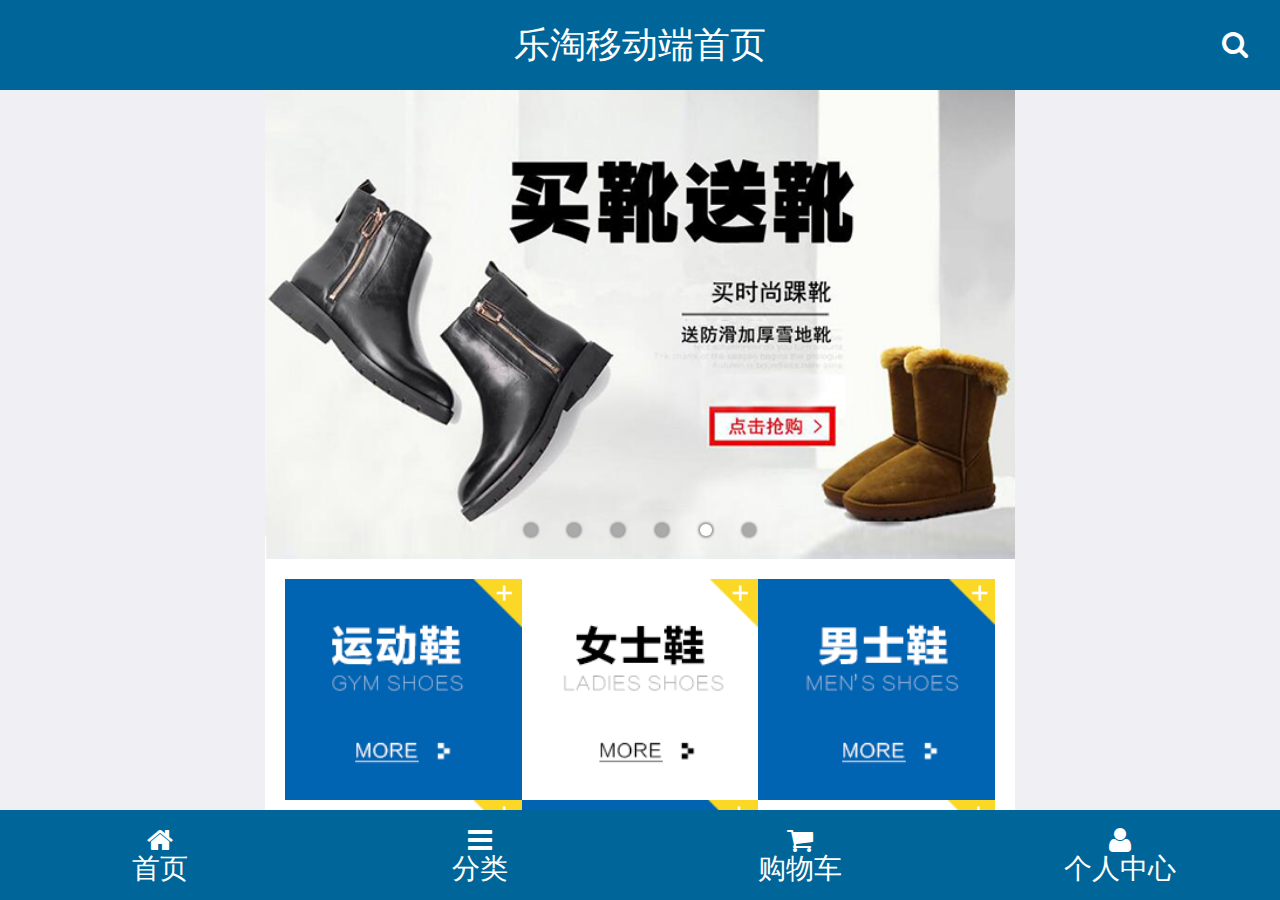
==== public/m/index.html @ 8a6fc42e "letao电商全端项目第一天项目初始化-主页和分类页面布局" ====
<!DOCTYPE html>
<html lang="en">

<head>
    <meta charset="UTF-8">
    <meta name="viewport" content="width=device-width, initial-scale=1.0">
    <meta http-equiv="X-UA-Compatible" content="ie=edge">
    <title>乐淘</title>
    <!-- 引入站点图标 -->
    <link rel="icon" href="./images/favicon.ico">
    <!-- 引入MUI的css -->
    <link rel="stylesheet" href="./lib/mui/css/mui.css">
    <!-- 引入fontAwesome 字体图标库的包 -->
    <link rel="stylesheet" href="./lib/fontAwesome/css/font-awesome.css">
    <!-- 引入自己主页的less,注意 rel = "stylesheet/less" -->
    <link rel="stylesheet/less" href="./less/index.less">
    <!-- 引入less.js编译文件 用来编译less代码成css -->
    <script src="./lib/less/less.js"></script>
    <!-- 引入rem屏幕适配的js代码 -->
    <script src="./js/rem.js"></script>
</head>

<body>
    <!-- 头部区域 -->
    <header id="header">
        <a href="#" class="left"></a>
        <h4 class="center">乐淘移动端首页</h4>
        <a href="search.html" class="right fa fa-search"></a>
    </header>

    <!-- 主体区域 -->
    <main id="main">
        <div class="mui-scroll-wrapper">
            <!-- 所有要滚动的内容的容器 和swiper-slide一样 -->
            <div class="mui-scroll">
                <!-- 这里放置真实显示的DOM内容 -->
                <!-- 轮播图 -->
                <section id="slide">
                    <div class="mui-slider">
                        <div class="mui-slider-group mui-slider-loop">
                            <!--支持循环，需要重复图片节点-->
                            <div class="mui-slider-item mui-slider-item-duplicate"><a href="#"><img src="./images/banner6.png" /></a></div>
                            <div class="mui-slider-item"><a href="#"><img src="./images/banner1.png" /></a></div>
                            <div class="mui-slider-item"><a href="#"><img src="./images/banner2.png" /></a></div>
                            <div class="mui-slider-item"><a href="#"><img src="./images/banner3.png" /></a></div>
                            <div class="mui-slider-item"><a href="#"><img src="./images/banner4.png" /></a></div>
                            <div class="mui-slider-item"><a href="#"><img src="./images/banner5.png" /></a></div>
                            <div class="mui-slider-item"><a href="#"><img src="./images/banner6.png" /></a></div>
                            <!--支持循环，需要重复图片节点-->
                            <div class="mui-slider-item mui-slider-item-duplicate"><a href="#"><img src="./images/banner1.png" /></a></div>
                        </div>
                        <!-- 小圆点的容器和 slide-group同级的 -->
                        <div class="mui-slider-indicator">
                            <div class="mui-indicator"></div>
                            <div class="mui-indicator"></div>
                            <div class="mui-indicator"></div>
                            <div class="mui-indicator"></div>
                            <div class="mui-indicator mui-active"></div>
                            <div class="mui-indicator"></div>
                        </div>
                    </div>
                </section>
                <!-- 导航条 -->
                <nav id="nav">
                    <div class="mui-row">
                        <div class="mui-col-xs-4"><a href="#"><img src="images/nav1.png" alt=""></a></div>
                        <div class="mui-col-xs-4"><a href="#"><img src="images/nav2.png" alt=""></a></div>
                        <div class="mui-col-xs-4"><a href="#"><img src="images/nav3.png" alt=""></a></div>
                        <div class="mui-col-xs-4"><a href="#"><img src="images/nav4.png" alt=""></a></div>
                        <div class="mui-col-xs-4"><a href="#"><img src="images/nav5.png" alt=""></a></div>
                        <div class="mui-col-xs-4"><a href="#"><img src="images/nav6.png" alt=""></a></div>
                    </div>
                </nav>
                <!-- 广告 -->
                <section id="banner">
                    <div class="mui-row">
                        <div class="mui-col-xs-8 left">
                            <a href="#">
                                <img src="./images/active1.png" alt="">
                                <img src="./images/active2.png" alt="">
                            </a>
                            <a href="#">
                                <img src="./images/active4.png" alt="">
                                <img src="./images/active5.png" alt="">
                            </a>
                        </div>
                        <div class="mui-col-xs-4 right">
                            <a href="#">
                                <img src="./images/active3.png" alt="">
                            </a>
                        </div>
                    </div>
                </section>
                <!-- 品牌专区 -->
                <section id="brand">
                    <div class="title">
                        <a href="#"><img src="./images/title0.png" alt=""></a>
                    </div>
                    <div class="content">
                        <div class="mui-row">
                            <div class="mui-col-xs-3"><a href="#"><img src="images/brand1.png" alt=""></a></div>
                            <div class="mui-col-xs-3"><a href="#"><img src="images/brand2.png" alt=""></a></div>
                            <div class="mui-col-xs-3"><a href="#"><img src="images/brand3.png" alt=""></a></div>
                            <div class="mui-col-xs-3"><a href="#"><img src="images/brand4.png" alt=""></a></div>
                            <div class="mui-col-xs-3"><a href="#"><img src="images/brand5.png" alt=""></a></div>
                            <div class="mui-col-xs-3"><a href="#"><img src="images/brand6.png" alt=""></a></div>
                            <div class="mui-col-xs-3"><a href="#"><img src="images/brand7.png" alt=""></a></div>
                            <div class="mui-col-xs-3"><a href="#"><img src="images/brand8.png" alt=""></a></div>
                        </div>
                    </div>
                </section>
                <!-- 运动专区 -->
                <section id="sport">
                    <div class="title">
                        <a href="#">
                            <img src="http://134.175.175.137:80/picture//website/ff80808157ffc1c2015800534d4c0000/2017/ca0f45ee03ea403bb8466319c165d3e5.jpg"
                                alt="">
                        </a>
                    </div>
                    <div class="content">
                        <div class="mui-row">
                            <div class="mui-col-xs-6"><a href="#"><img src="http://134.175.175.137:80/picture//website/ff80808157ffc1c2015800534d4c0000/2017/5508e52ca7b54c6da95a1b41ca3d1a87.jpg"
                                        alt=""></a></div>
                            <div class="mui-col-xs-6"><a href="#"><img src="http://134.175.175.137:80/picture//website/ff80808157ffc1c2015800534d4c0000/2017/5508e52ca7b54c6da95a1b41ca3d1a87.jpg"
                                        alt=""></a></div>
                            <div class="mui-col-xs-6"><a href="#"><img src="http://134.175.175.137:80/picture//website/ff80808157ffc1c2015800534d4c0000/2017/5508e52ca7b54c6da95a1b41ca3d1a87.jpg"
                                        alt=""></a></div>
                            <div class="mui-col-xs-6"><a href="#"><img src="http://134.175.175.137:80/picture//website/ff80808157ffc1c2015800534d4c0000/2017/5508e52ca7b54c6da95a1b41ca3d1a87.jpg"
                                        alt=""></a></div>
                        </div>
                    </div>
                </section>
                <!-- 女士专区 -->
                <section id="women">
                    <div class="title">
                        <a href="#">
                            <img src="http://134.175.175.137:80/picture//website/ff80808157ffc1c2015800534d4c0000/2017/5133a782a00c45d1b22ba19266b930c0.jpg"
                                alt="">
                        </a>
                    </div>
                    <div class="content">
                        <div class="mui-row">
                            <div class="mui-col-xs-6"><a href="#"><img src="http://134.175.175.137:80/picture//website/ff80808157ffc1c2015800534d4c0000/2017/22066853decf491c8aa353bbea5b9f3d.jpg"
                                        alt=""></a></div>
                            <div class="mui-col-xs-6"><a href="#"><img src="http://134.175.175.137:80/picture//website/ff80808157ffc1c2015800534d4c0000/2017/22066853decf491c8aa353bbea5b9f3d.jpg"
                                        alt=""></a></div>
                            <div class="mui-col-xs-6"><a href="#"><img src="http://134.175.175.137:80/picture//website/ff80808157ffc1c2015800534d4c0000/2017/22066853decf491c8aa353bbea5b9f3d.jpg"
                                        alt=""></a></div>
                            <div class="mui-col-xs-6"><a href="#"><img src="http://134.175.175.137:80/picture//website/ff80808157ffc1c2015800534d4c0000/2017/22066853decf491c8aa353bbea5b9f3d.jpg"
                                        alt=""></a></div>
                        </div>
                    </div>
                </section>
                <!-- 男士专区 -->
                <section id="man">
                    <div class="title">
                        <a href="#">
                            <img src="http://134.175.175.137:80/picture//website/ff80808157ffc1c2015800534d4c0000/2017/9bd16c7cee9f4023b84a05ae8aacf794.jpg"
                                alt="">
                        </a>
                    </div>
                    <div class="content">
                        <div class="mui-row">
                            <div class="mui-col-xs-6"><a href="#"><img src="http://134.175.175.137:80/picture//website/ff80808157ffc1c2015800534d4c0000/2017/b8ca604e5eea40558b209a8a2f185fe9.jpg"
                                        alt=""></a></div>
                            <div class="mui-col-xs-6"><a href="#"><img src="http://134.175.175.137:80/picture//website/ff80808157ffc1c2015800534d4c0000/2017/b8ca604e5eea40558b209a8a2f185fe9.jpg"
                                        alt=""></a></div>
                            <div class="mui-col-xs-6"><a href="#"><img src="http://134.175.175.137:80/picture//website/ff80808157ffc1c2015800534d4c0000/2017/b8ca604e5eea40558b209a8a2f185fe9.jpg"
                                        alt=""></a></div>
                            <div class="mui-col-xs-6"><a href="#"><img src="http://134.175.175.137:80/picture//website/ff80808157ffc1c2015800534d4c0000/2017/b8ca604e5eea40558b209a8a2f185fe9.jpg"
                                        alt=""></a></div>
                        </div>
                    </div>
                </section>
            </div>
        </div>
    </main>
    <footer id="footer">
        <div class="mui-row">
            <div class="mui-col-xs-3"><a href="index.html"><i class="fa fa-home"></i><span>首页</span></a></div>
            <div class="mui-col-xs-3"><a href="category.html"><i class="fa fa-bars"></i><span>分类</span></a></div>
            <div class="mui-col-xs-3"><a href="cart.html"><i class="fa fa-shopping-cart"></i><span>购物车</span></a></div>
            <div class="mui-col-xs-3"><a href="user.html"><i class="fa fa-user"></i><span>个人中心</span></a></div>
        </div>
    </footer>



    <script src="./lib/mui/js/mui.js"></script>
    <script src="./lib/zepto/zepto.min.js"></script>
    <script src="./lib/artTemplate/template-web.js"></script>
    <script src="./js/index.js"></script>
</body>

</html>
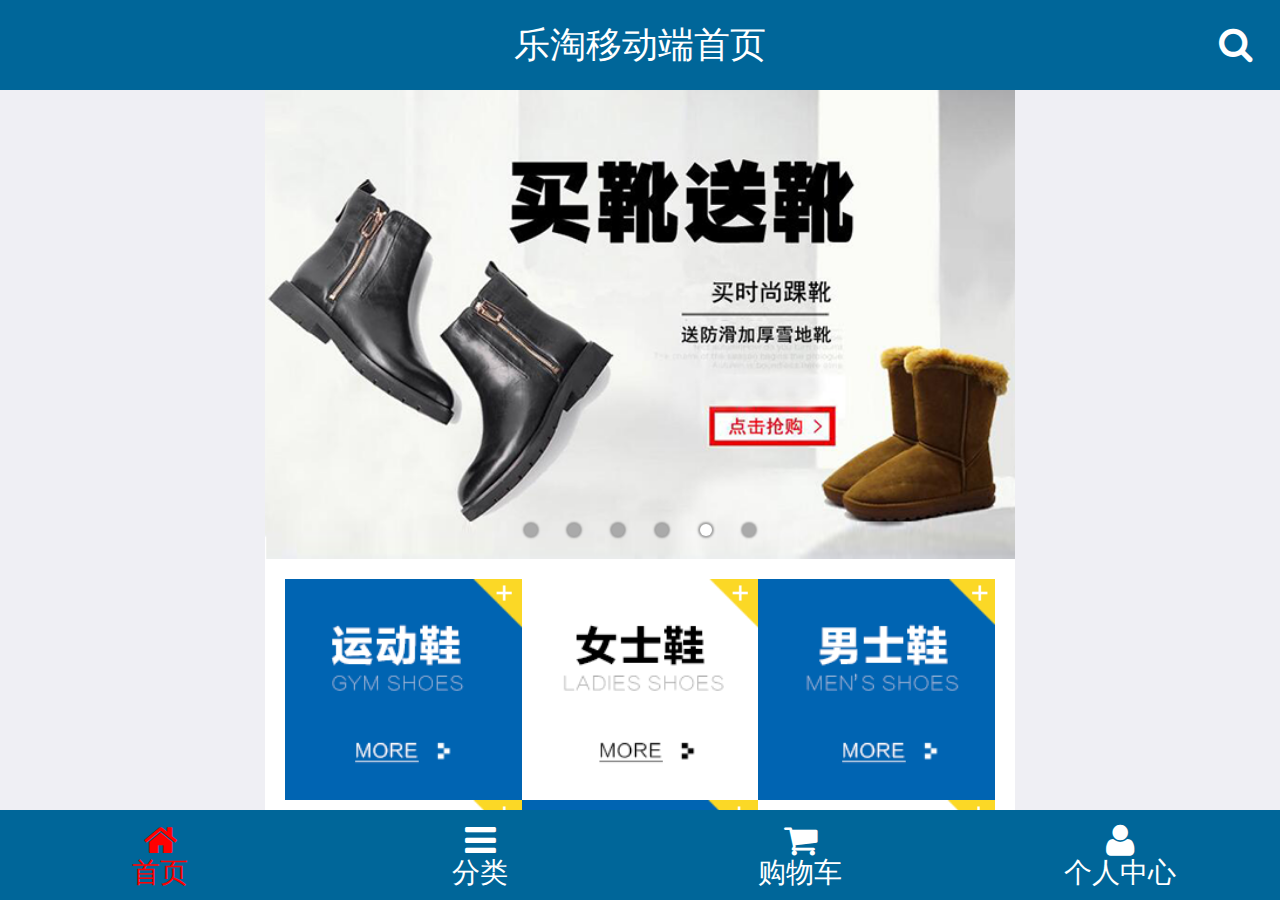
==== commit e71b6ce1: "完成乐淘手机端" ====
--- a/public/m/index.html
+++ b/public/m/index.html
@@ -3,7 +3,8 @@
 
 <head>
     <meta charset="UTF-8">
-    <meta name="viewport" content="width=device-width, initial-scale=1.0">
+    <!-- <meta name="viewport" content="width=device-width, initial-scale=1.0"> -->
+    <meta name="viewport" content="width=device-width, user-scalable=no, initial-scale=1.0, maximum-scale=1.0, minimum-scale=1.0">
     <meta http-equiv="X-UA-Compatible" content="ie=edge">
     <title>乐淘</title>
     <!-- 引入站点图标 -->
@@ -177,7 +178,7 @@
     </main>
     <footer id="footer">
         <div class="mui-row">
-            <div class="mui-col-xs-3"><a href="index.html"><i class="fa fa-home"></i><span>首页</span></a></div>
+            <div class="mui-col-xs-3"><a href="index.html" class="active"><i class="fa fa-home"></i><span>首页</span></a></div>
             <div class="mui-col-xs-3"><a href="category.html"><i class="fa fa-bars"></i><span>分类</span></a></div>
             <div class="mui-col-xs-3"><a href="cart.html"><i class="fa fa-shopping-cart"></i><span>购物车</span></a></div>
             <div class="mui-col-xs-3"><a href="user.html"><i class="fa fa-user"></i><span>个人中心</span></a></div>
